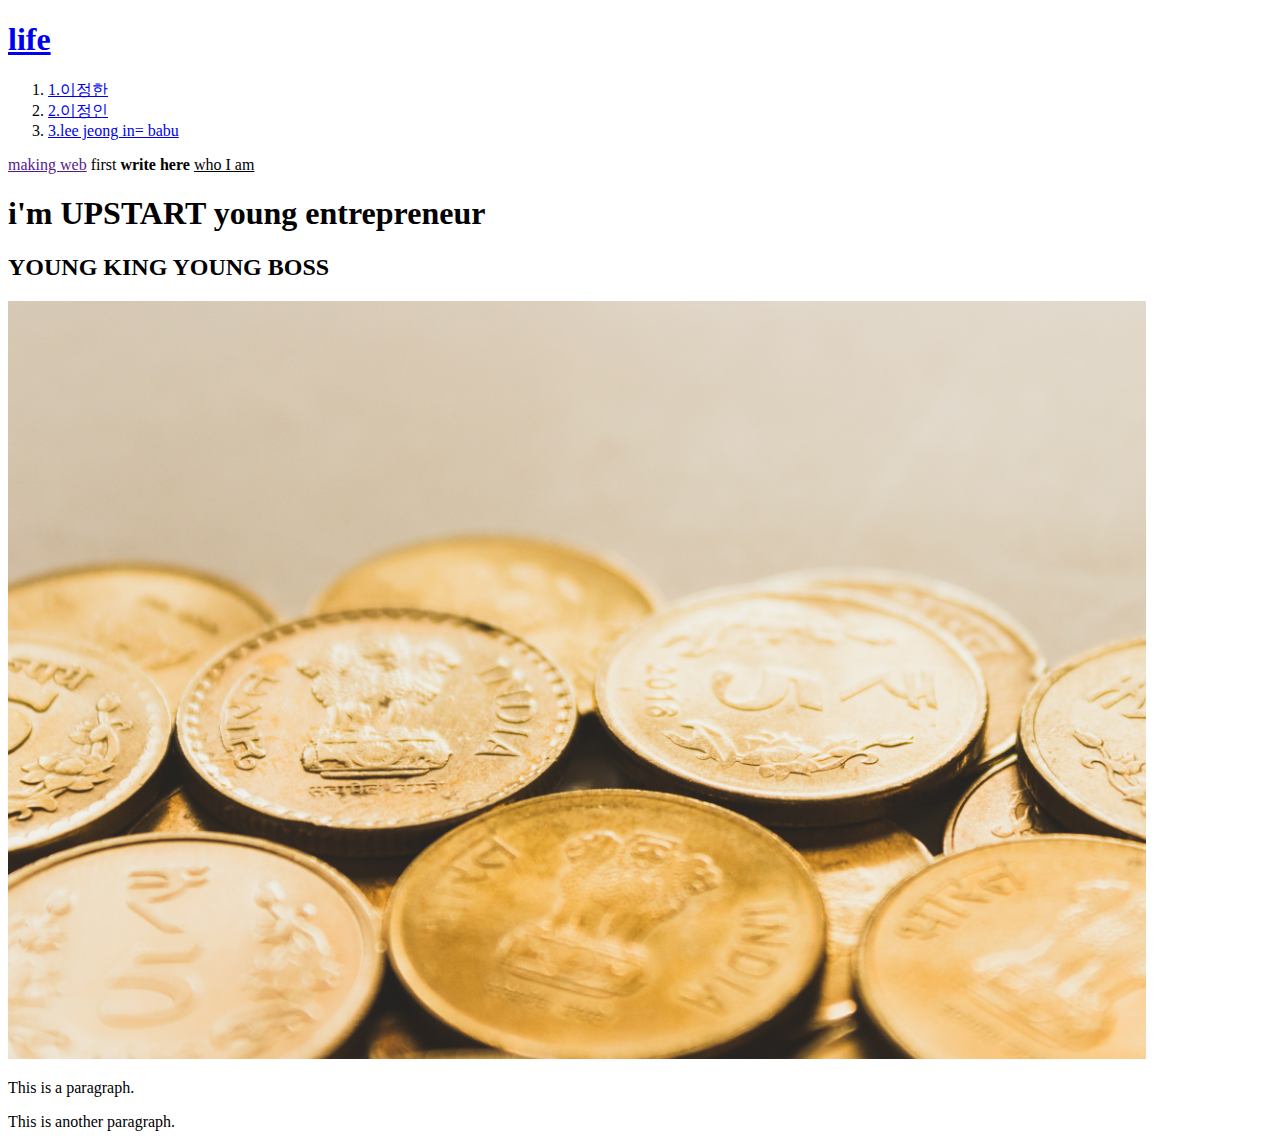
==== 1.html @ 628af6aa "first version" ====
<!doctype html>
<html>
<head>
<title>About Lee</title>
<meta charset="utf-8">
</head>

<body>
  <h1><a href ="index.html">life</a></h1>
  <ol>
    <li><a href ="1.html">1.이정한</a></li>
    <li><a href ="2.html">2.이정인</a></li>
    <li><a href ="3.html">3.lee jeong in= babu</a></li>
  </ol>
<a href="">making web</a>
first <strong>write here</strong> <u>who I am</u>


<h1>i'm UPSTART young entrepreneur</h1>
<h2>YOUNG KING YOUNG BOSS</h2>

<img src="money.jpg" width="90%">
<p>This is a paragraph.</p>
<p>This is another paragraph.</p>
</body>
</html>
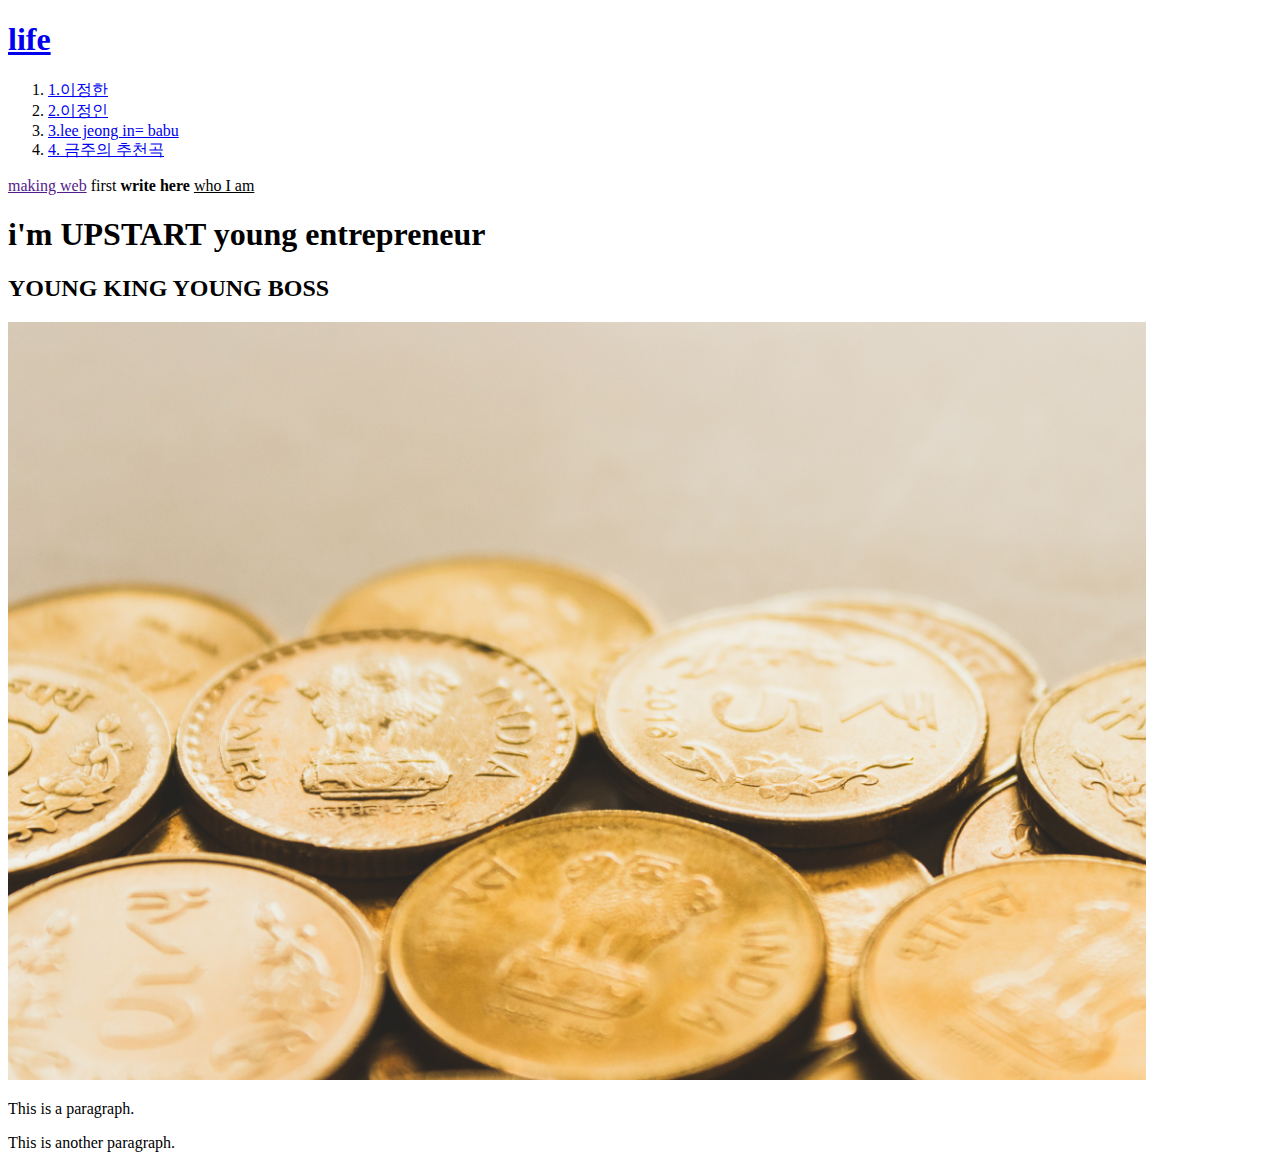
==== commit ed69f3c4: "two version" ====
--- a/1.html
+++ b/1.html
@@ -11,6 +11,7 @@
     <li><a href ="1.html">1.이정한</a></li>
     <li><a href ="2.html">2.이정인</a></li>
     <li><a href ="3.html">3.lee jeong in= babu</a></li>
+    <li><a href ="4.html">4. 금주의 추천곡</a></li>
   </ol>
 <a href="">making web</a>
 first <strong>write here</strong> <u>who I am</u>
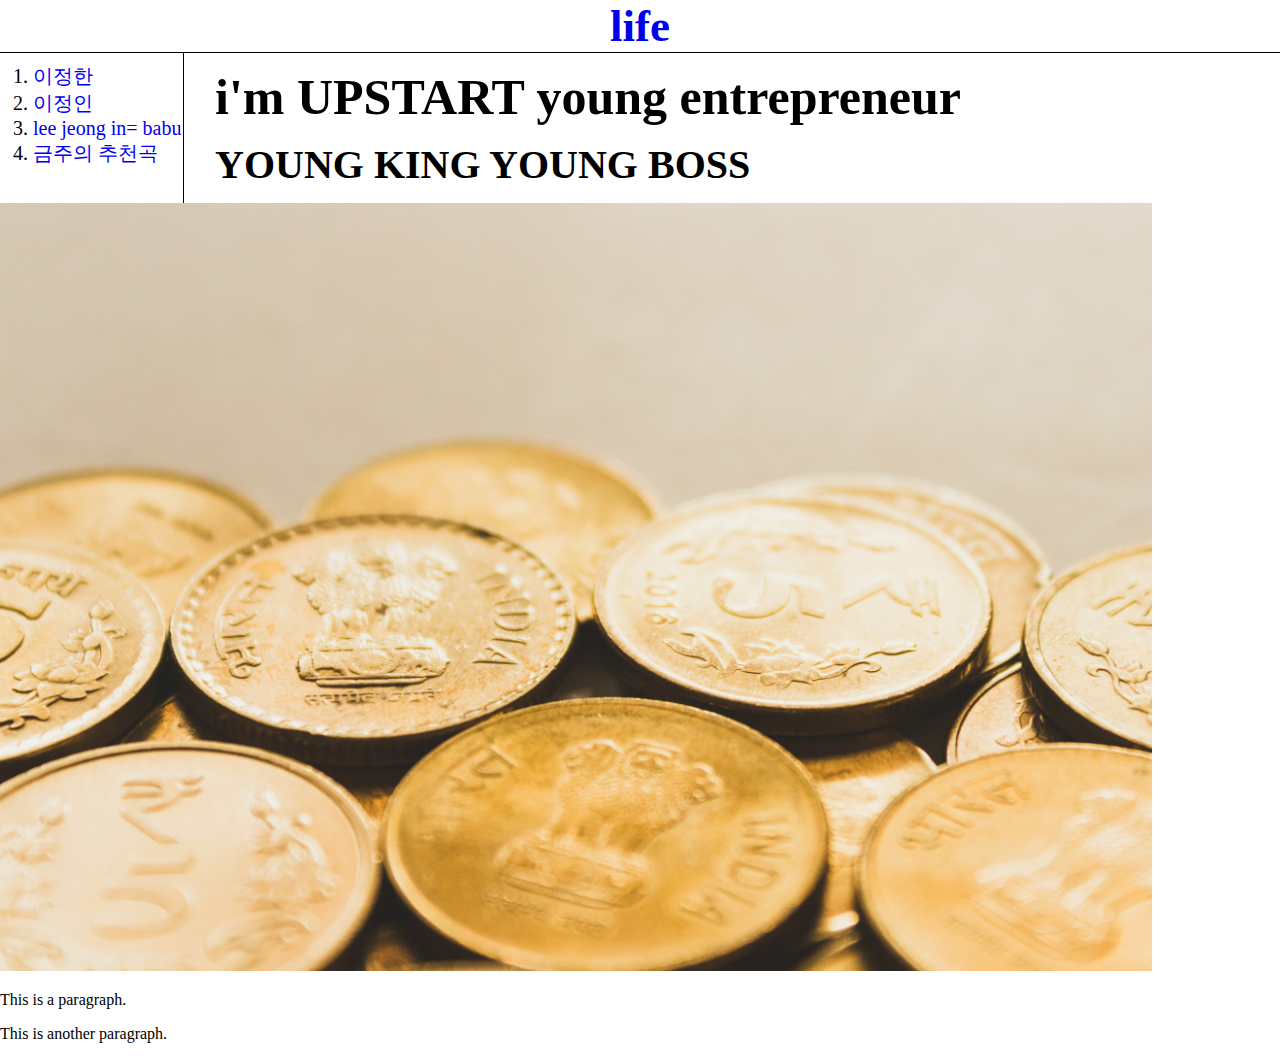
==== commit 7df818cc: "Add files via upload" ====
--- a/1.html
+++ b/1.html
@@ -3,22 +3,32 @@
 <head>
 <title>About Lee</title>
 <meta charset="utf-8">
+<link rel="stylesheet" href="style.css">
+<!-- Global site tag (gtag.js) - Google Analytics -->
+<script async src="https://www.googletagmanager.com/gtag/js?id=UA-164327918-1"></script>
+<script>
+  window.dataLayer = window.dataLayer || [];
+  function gtag(){dataLayer.push(arguments);}
+  gtag('js', new Date());
+
+  gtag('config', 'UA-164327918-1');
+</script>
 </head>
 
 <body>
   <h1><a href ="index.html">life</a></h1>
-  <ol>
-    <li><a href ="1.html">1.이정한</a></li>
-    <li><a href ="2.html">2.이정인</a></li>
-    <li><a href ="3.html">3.lee jeong in= babu</a></li>
-    <li><a href ="4.html">4. 금주의 추천곡</a></li>
-  </ol>
-<a href="">making web</a>
-first <strong>write here</strong> <u>who I am</u>
-
-
-<h1>i'm UPSTART young entrepreneur</h1>
-<h2>YOUNG KING YOUNG BOSS</h2>
+  <div id=grid>
+    <ol>
+      <li><a href ="1.html">이정한</a></li>
+      <li><a href ="2.html">이정인</a></li>
+      <li><a href ="3.html">lee jeong in= babu</a></li>
+      <li><a href ="4.html">금주의 추천곡</a></li>
+    </ol>
+    <div>
+      <h2>i'm UPSTART young entrepreneur</h1>
+      <h3>YOUNG KING YOUNG BOSS</h3>
+    </div>
+  </div>
 
 <img src="money.jpg" width="90%">
 <p>This is a paragraph.</p>
--- a/style.css
+++ b/style.css
@@ -0,0 +1,45 @@
+body{
+  margin:0;
+}
+ol{
+  font-size:20px;
+  border-right: 1px solid black;
+  width: 150px;
+  margin:0;
+}
+#grid ol{
+  padding-left:33px;
+  padding-top: 10px;
+}
+  h1{
+    font-size:45px;
+    text-align: center;
+    border-bottom:1px solid black;
+    margin:0;
+  }
+  h2{
+    margin:15px;
+    font-size:50px;
+  }
+  h3{
+    margin:15px;
+    font-size:40px;
+  }
+  a{
+    text-decoration: none;
+  }
+  #grid{
+    display: grid;
+    grid-template-columns: 200px 1fr;
+  }
+  @media(max-width:800px){
+    #grid{
+      display: block;
+    }
+    ol{
+      border-right:none;
+    }
+    h1{
+      border-bottom: none;
+    }
+  }
